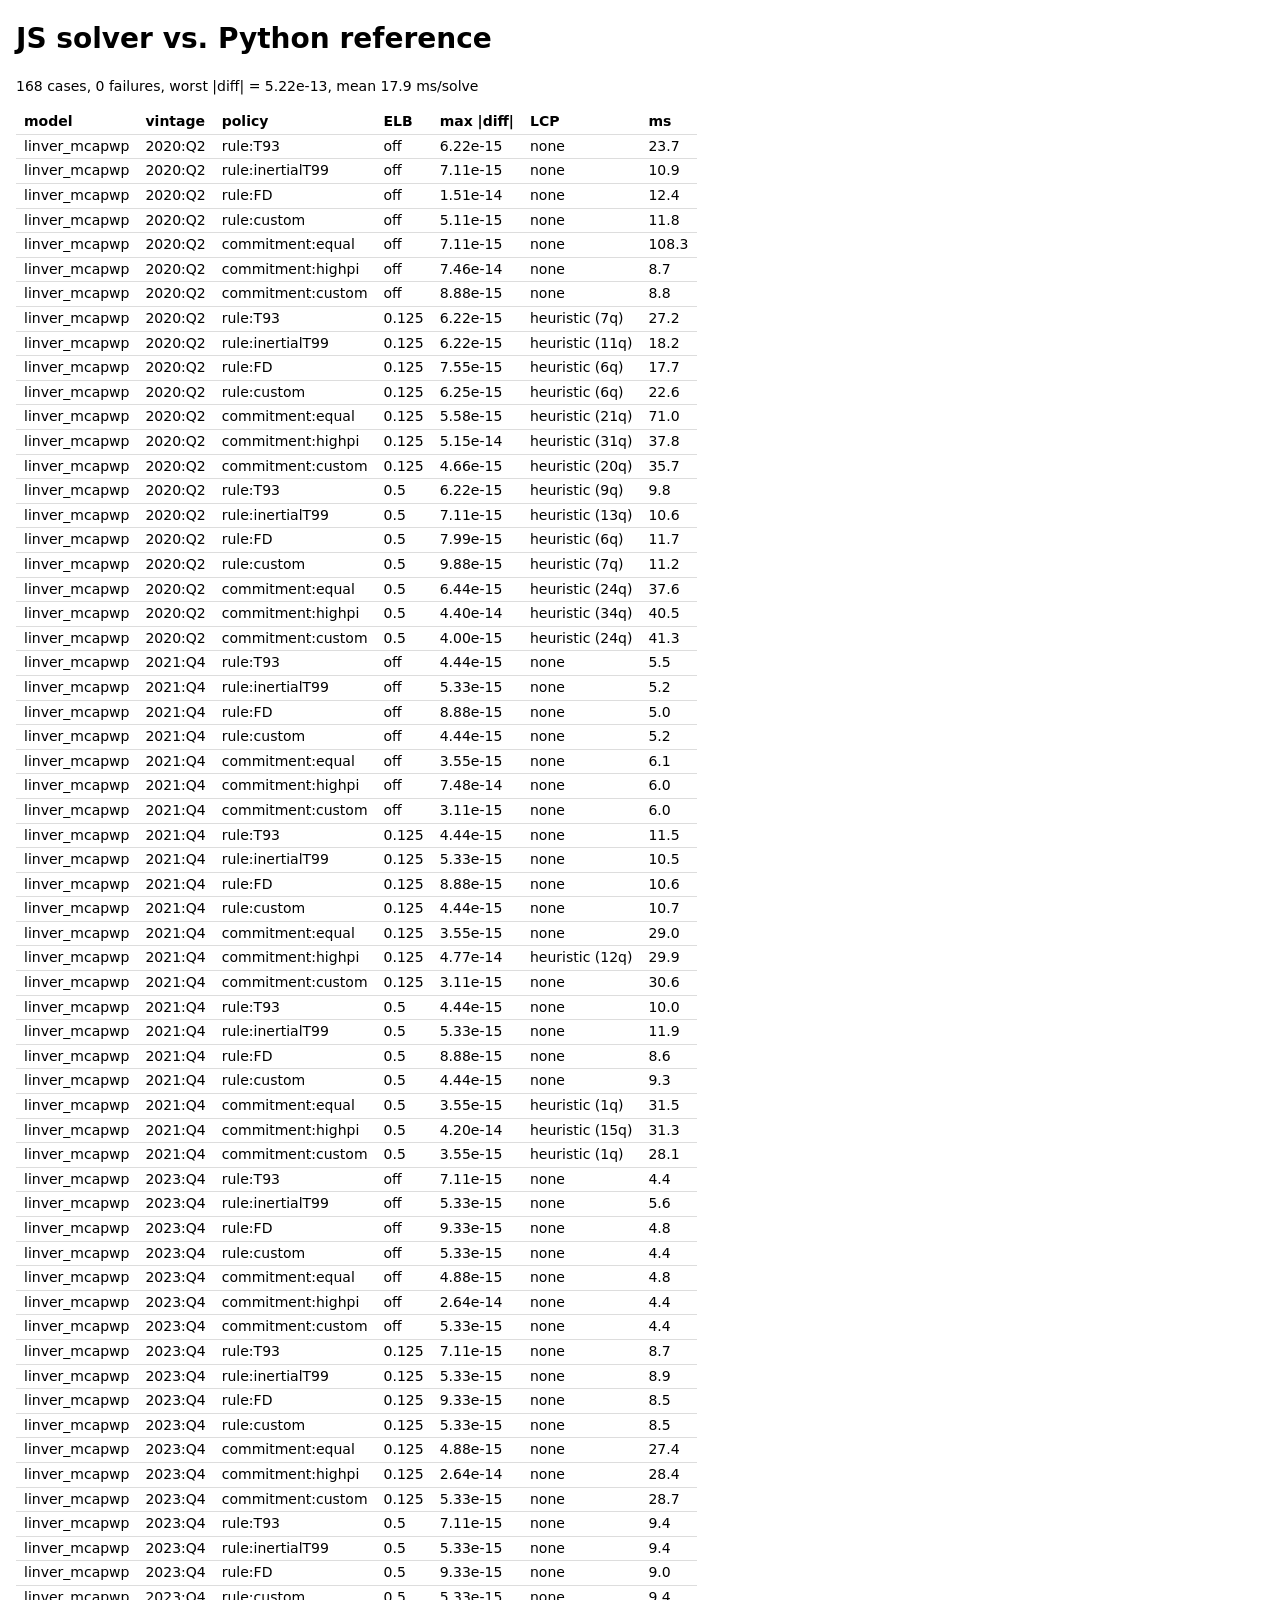
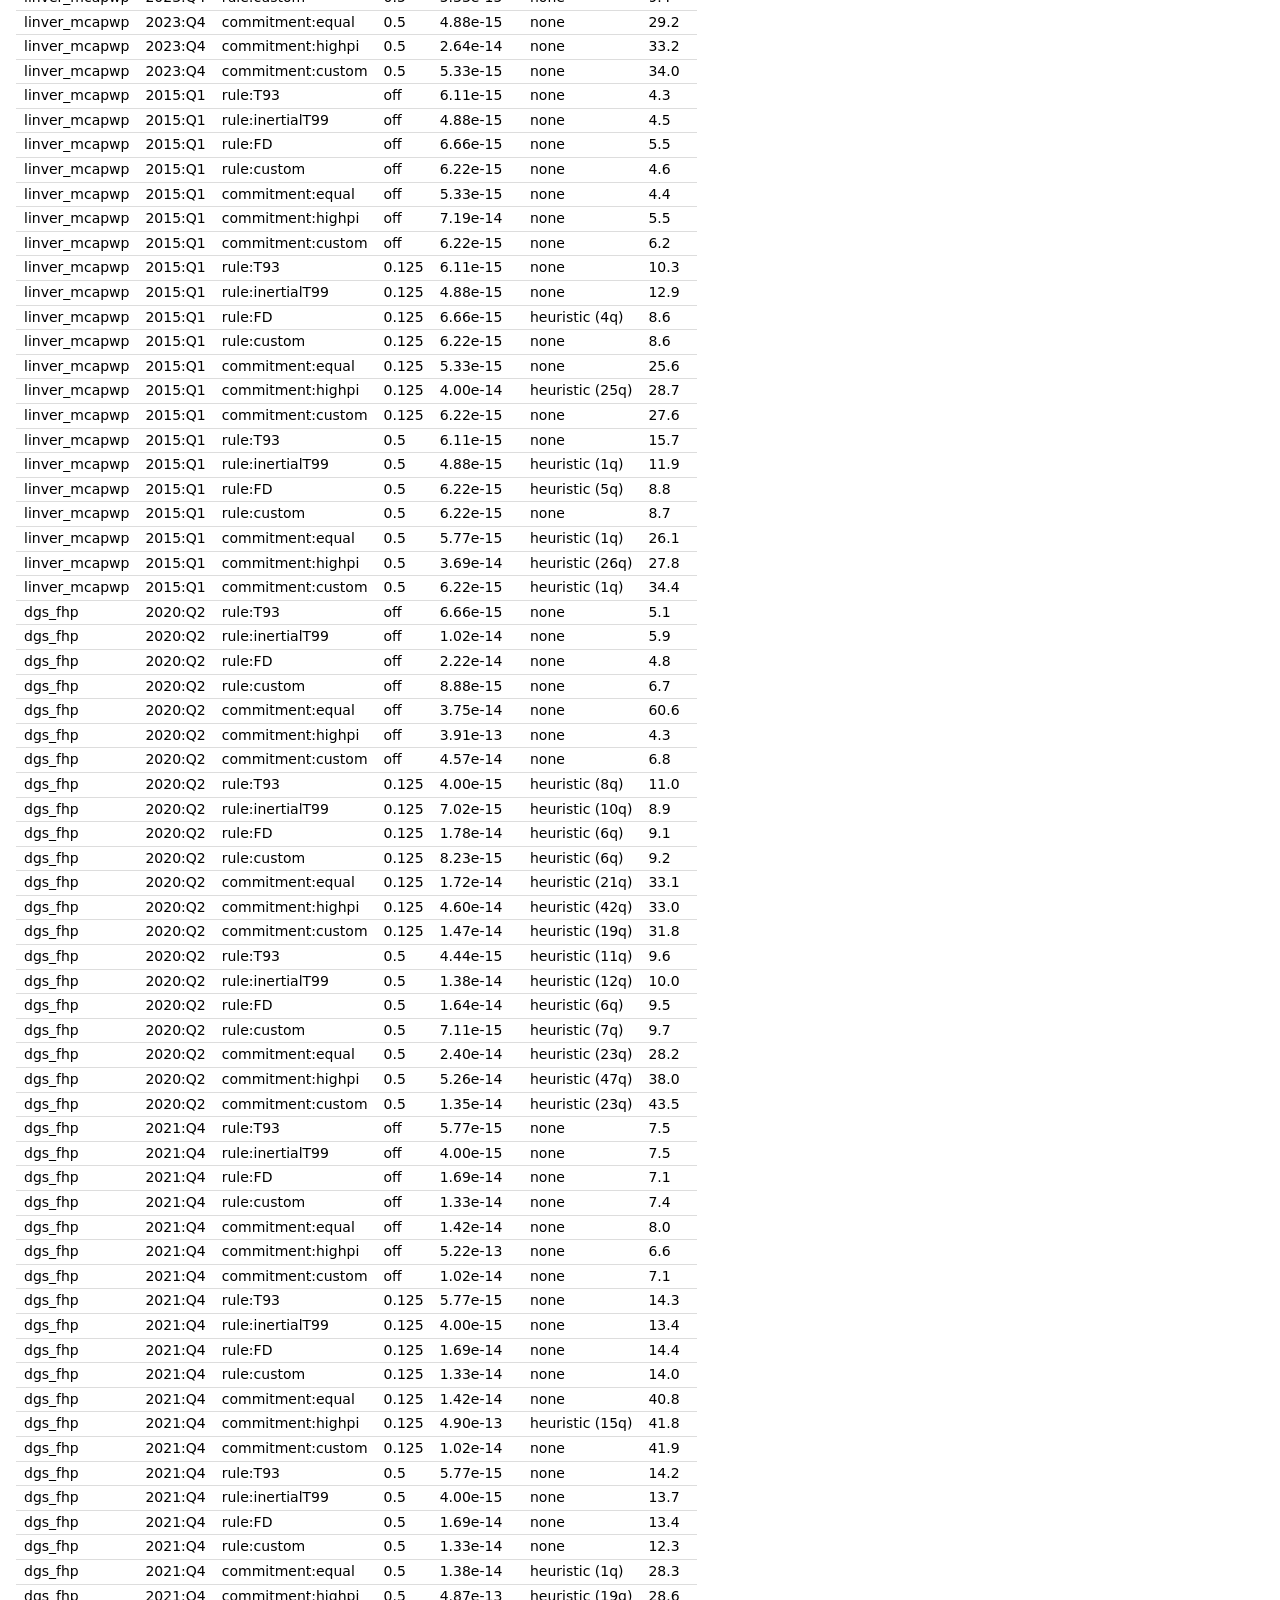
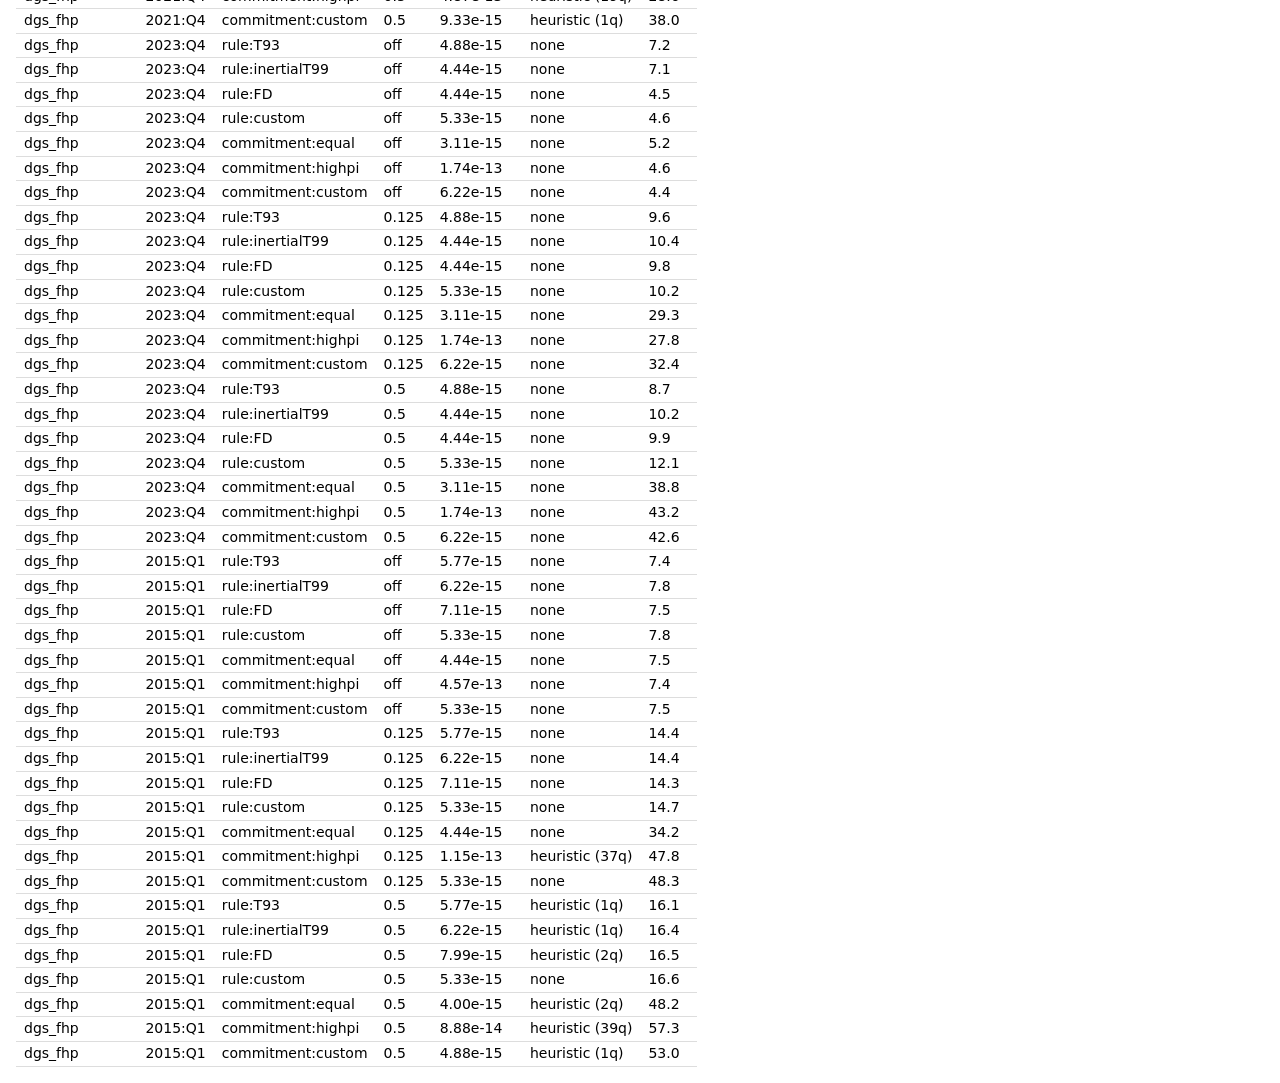
==== tools/test/check.html @ aee214d0 "Add data export, JavaScript solver and Python reference check - tools/export_data.py: model Jacobian" ====
<!doctype html>
<html lang="en">
<head>
<meta charset="utf-8">
<title>Solver check</title>
<style>
  body { font: 14px/1.4 system-ui, sans-serif; margin: 16px; }
  table { border-collapse: collapse; font-variant-numeric: tabular-nums; }
  td, th { padding: 2px 8px; border-bottom: 1px solid #ddd; text-align: left; }
  .fail { color: #b00020; font-weight: 600; }
</style>
</head>
<body>
<h1>JS solver vs. Python reference</h1>
<p id="summary">Running…</p>
<table id="tbl"><thead><tr>
  <th>model</th><th>vintage</th><th>policy</th><th>ELB</th><th>max |diff|</th><th>LCP</th><th>ms</th>
</tr></thead><tbody></tbody></table>
<script type="module">
import { loadMeta, loadModel, loadBaselines } from "../../web/js/data.js";
import { solve, baselineWindow, OUTPUT_VARS } from "../../web/js/solver.js";

const TOL = 1e-6;
const dir = "../../web/data";
const meta = await loadMeta(dir);
const baselines = await loadBaselines(dir, meta);
const ref = await (await fetch("reference.json")).json();
const labels = meta.vintages.map((v) => v.label);
const rows = [];
let worst = 0, nfail = 0, totalMs = 0;

for (const c of ref.cases) {
  const model = await loadModel(dir, meta, c.model);
  const n = labels.indexOf(c.vintage);
  const yb = baselineWindow(baselines[n], meta.vintages[n].t0, meta.T);
  const t = performance.now();
  const out = solve(model, yb, { type: c.policy, ...c.params }, { useElb: c.use_elb, elb: c.elb });
  const ms = performance.now() - t;
  totalMs += ms;
  let d = 0;
  for (const v of OUTPUT_VARS) for (let i = 0; i < meta.T; i++) d = Math.max(d, Math.abs(out.Y[v][i] - c.Y[v][i]));
  worst = Math.max(worst, d);
  const fail = !(d < TOL) || !out.lcp.converged;
  if (fail) nfail++;
  rows.push({ c, d, ms, lcp: out.lcp, fail });
}

document.querySelector("#tbl tbody").innerHTML = rows.map(({ c, d, ms, lcp, fail }) =>
  `<tr class="${fail ? "fail" : ""}"><td>${c.model}</td><td>${c.vintage}</td><td>${c.policy}:${c.name}</td>` +
  `<td>${c.use_elb ? c.elb : "off"}</td><td>${d.toExponential(2)}</td>` +
  `<td>${lcp.method}${lcp.bindingQuarters ? " (" + lcp.bindingQuarters + "q)" : ""}</td><td>${ms.toFixed(1)}</td></tr>`).join("");
const summary = `${ref.cases.length} cases, ${nfail} failures, worst |diff| = ${worst.toExponential(2)}, ` +
  `mean ${(totalMs / ref.cases.length).toFixed(1)} ms/solve`;
document.getElementById("summary").textContent = summary;
window.CHECK = { summary, nfail, worst, rows: rows.map((r) => ({ ...r, c: undefined, key: `${r.c.model} ${r.c.vintage} ${r.c.policy}:${r.c.name} ${r.c.use_elb ? r.c.elb : "off"}` })) };
</script>
</body>
</html>
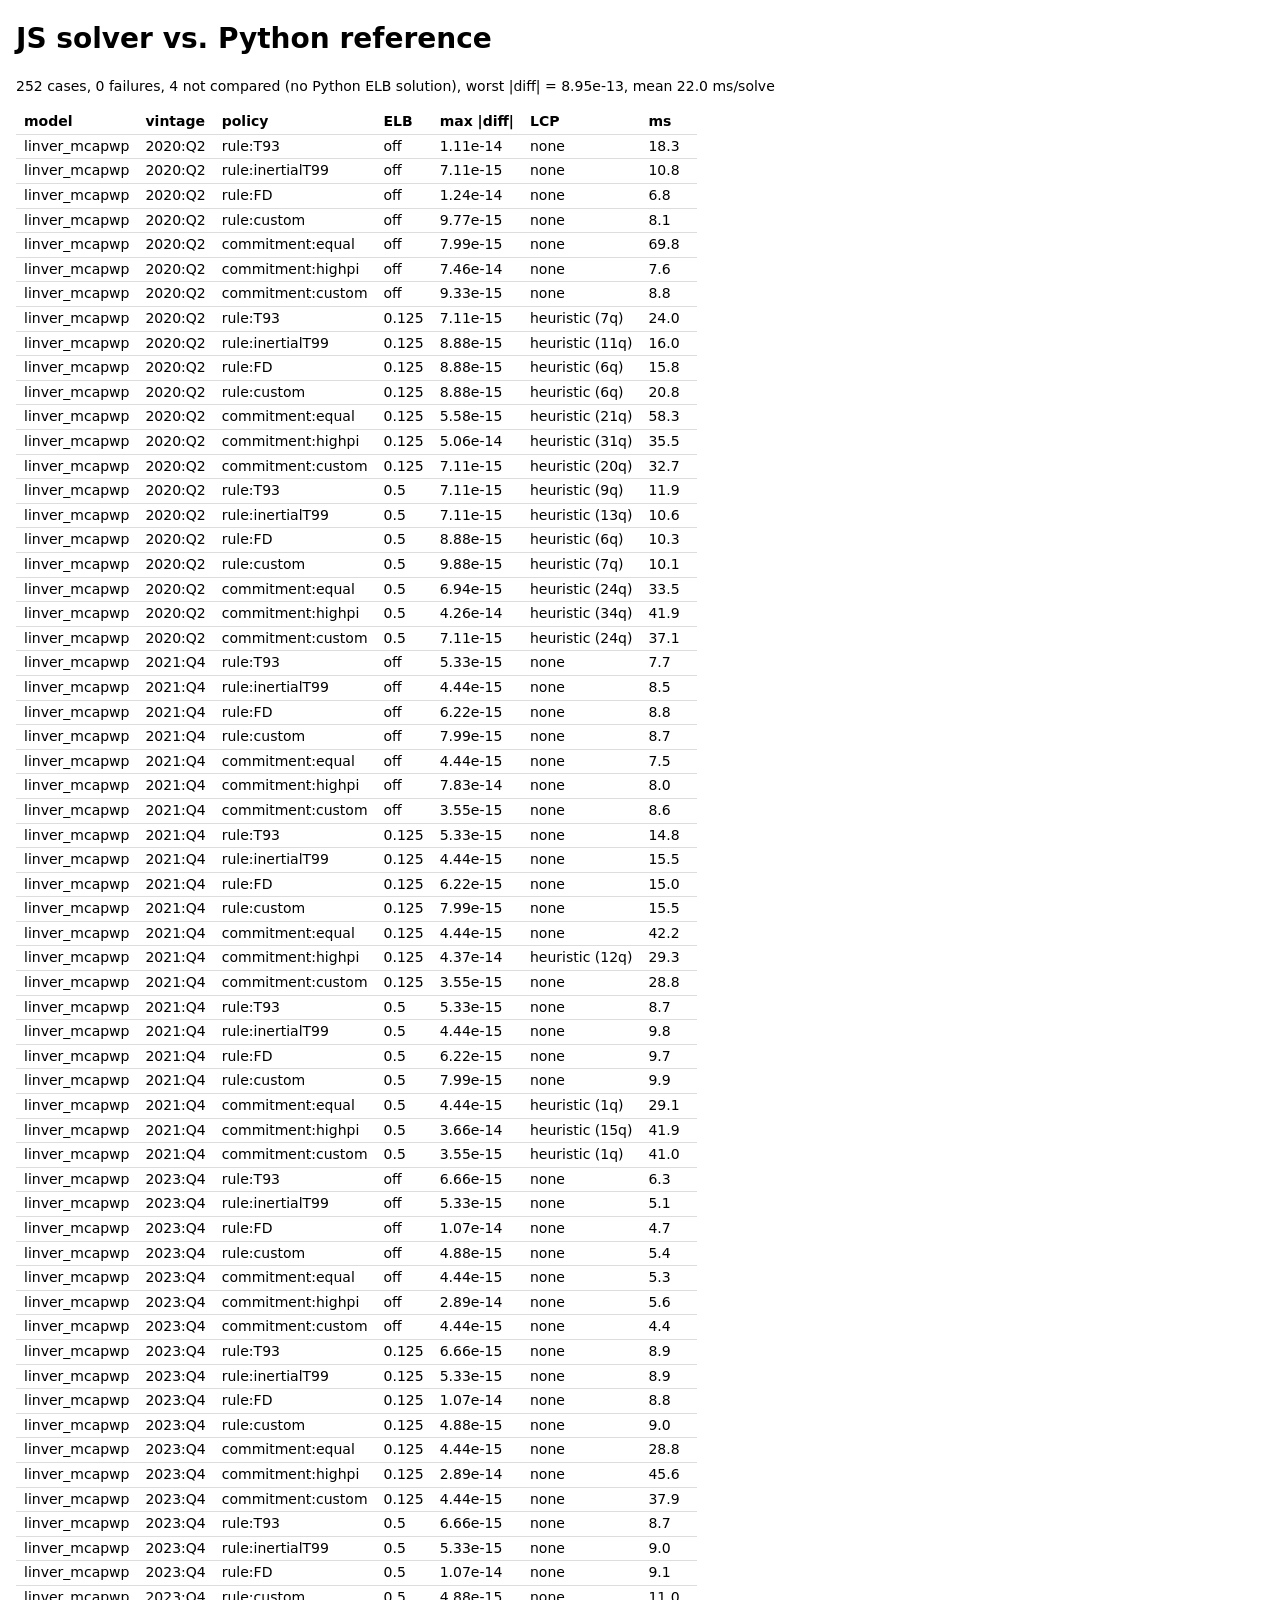
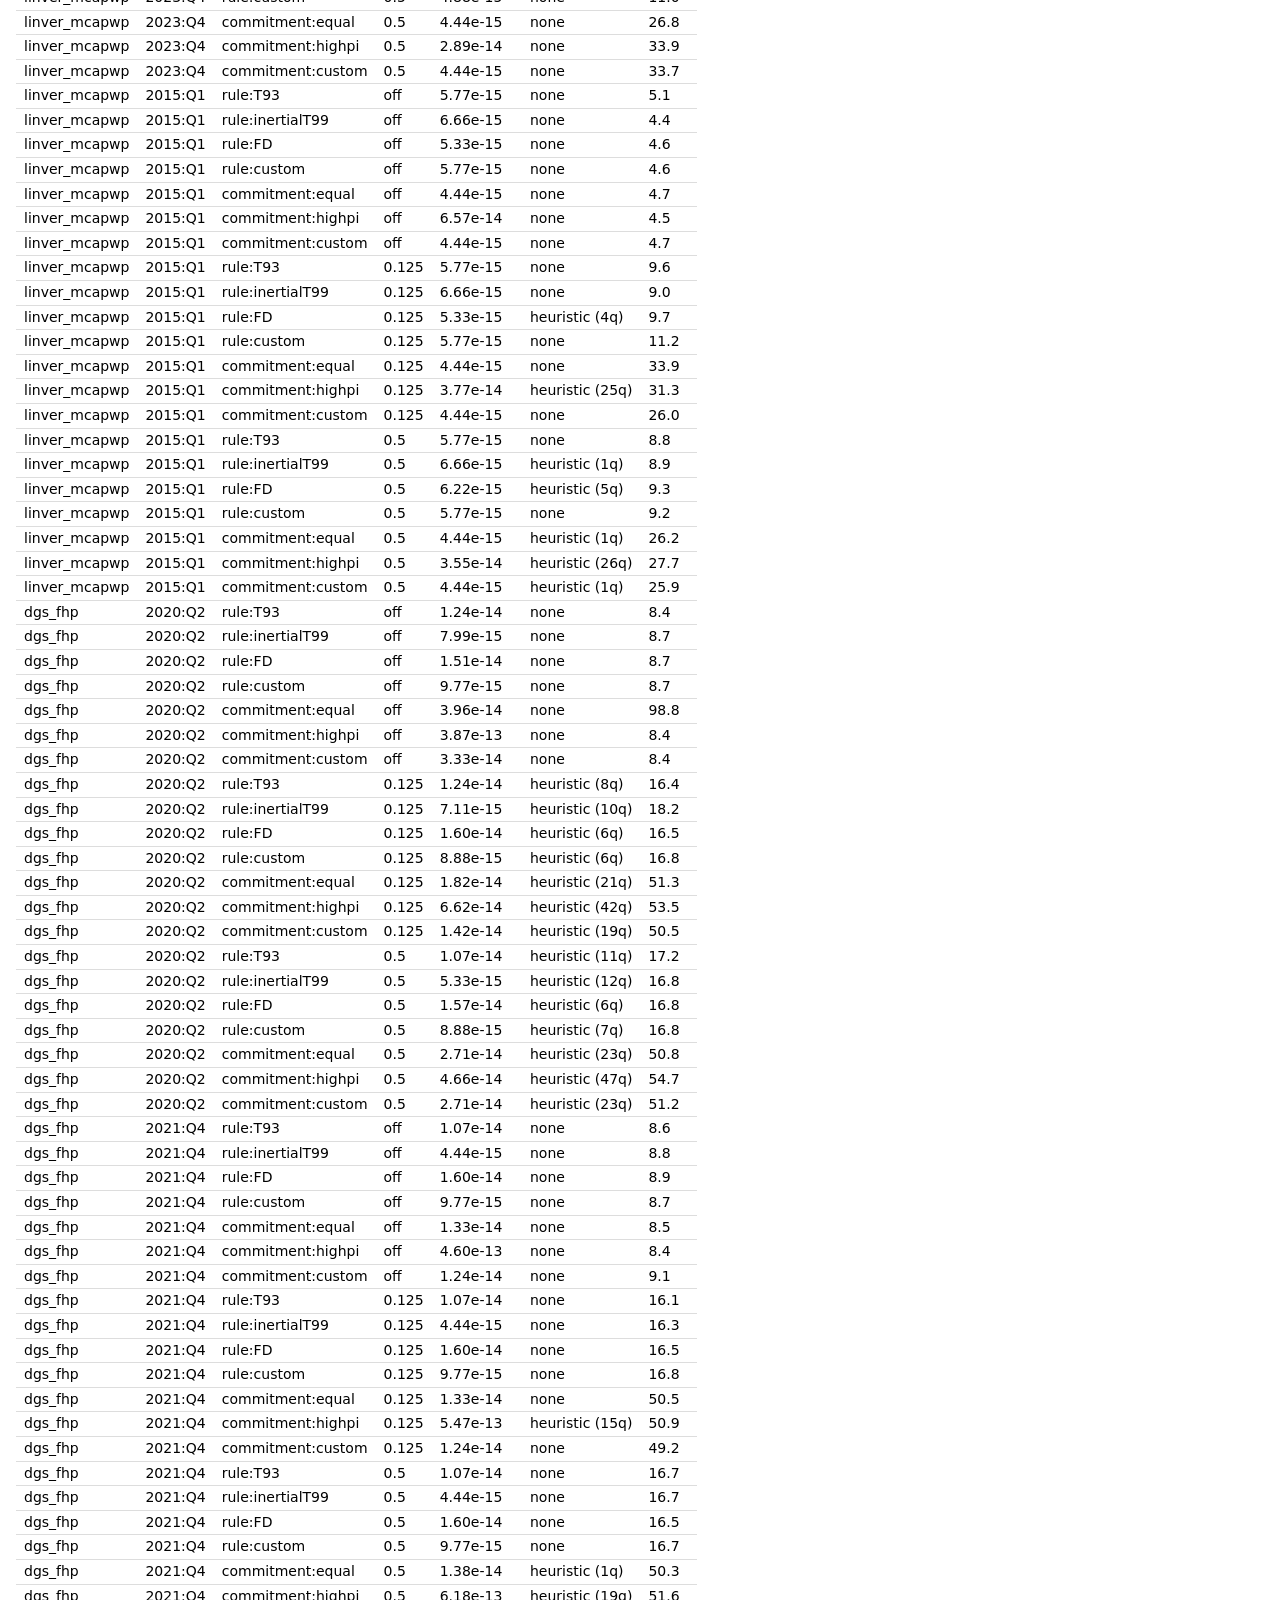
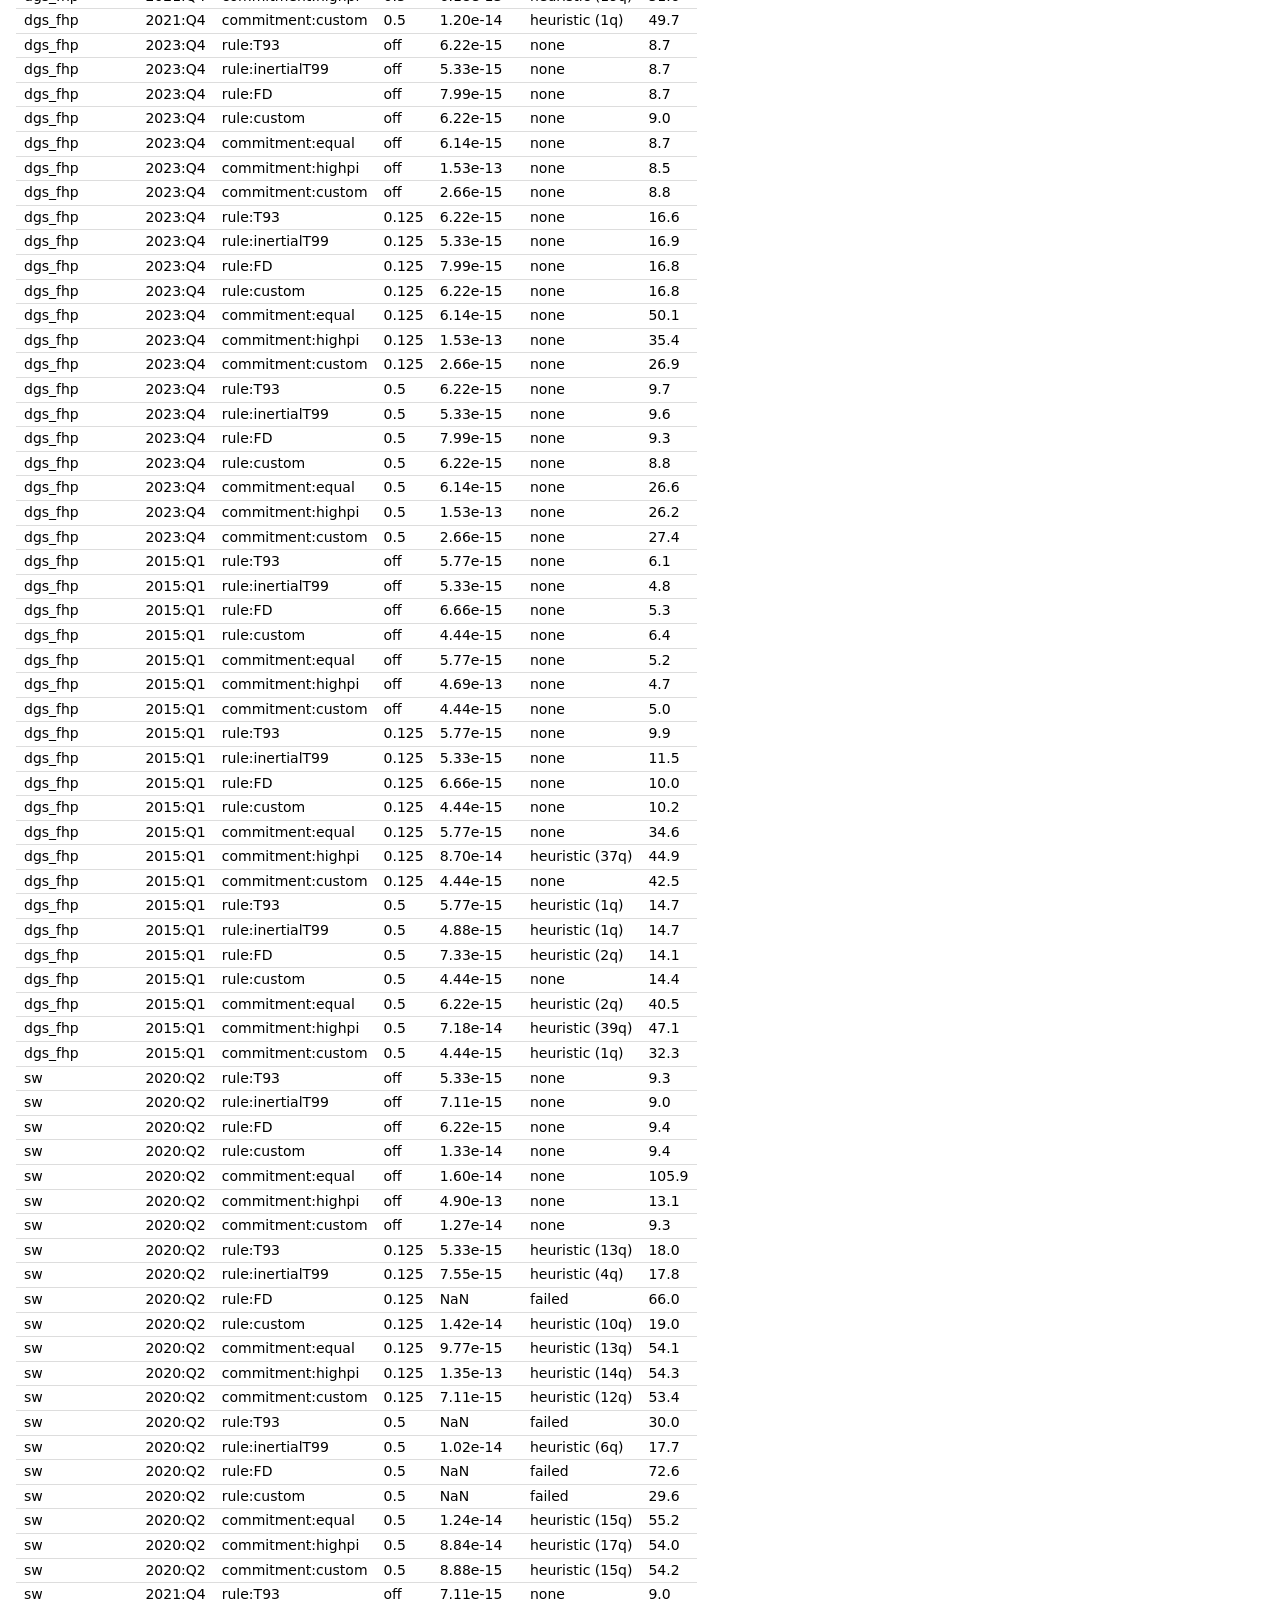
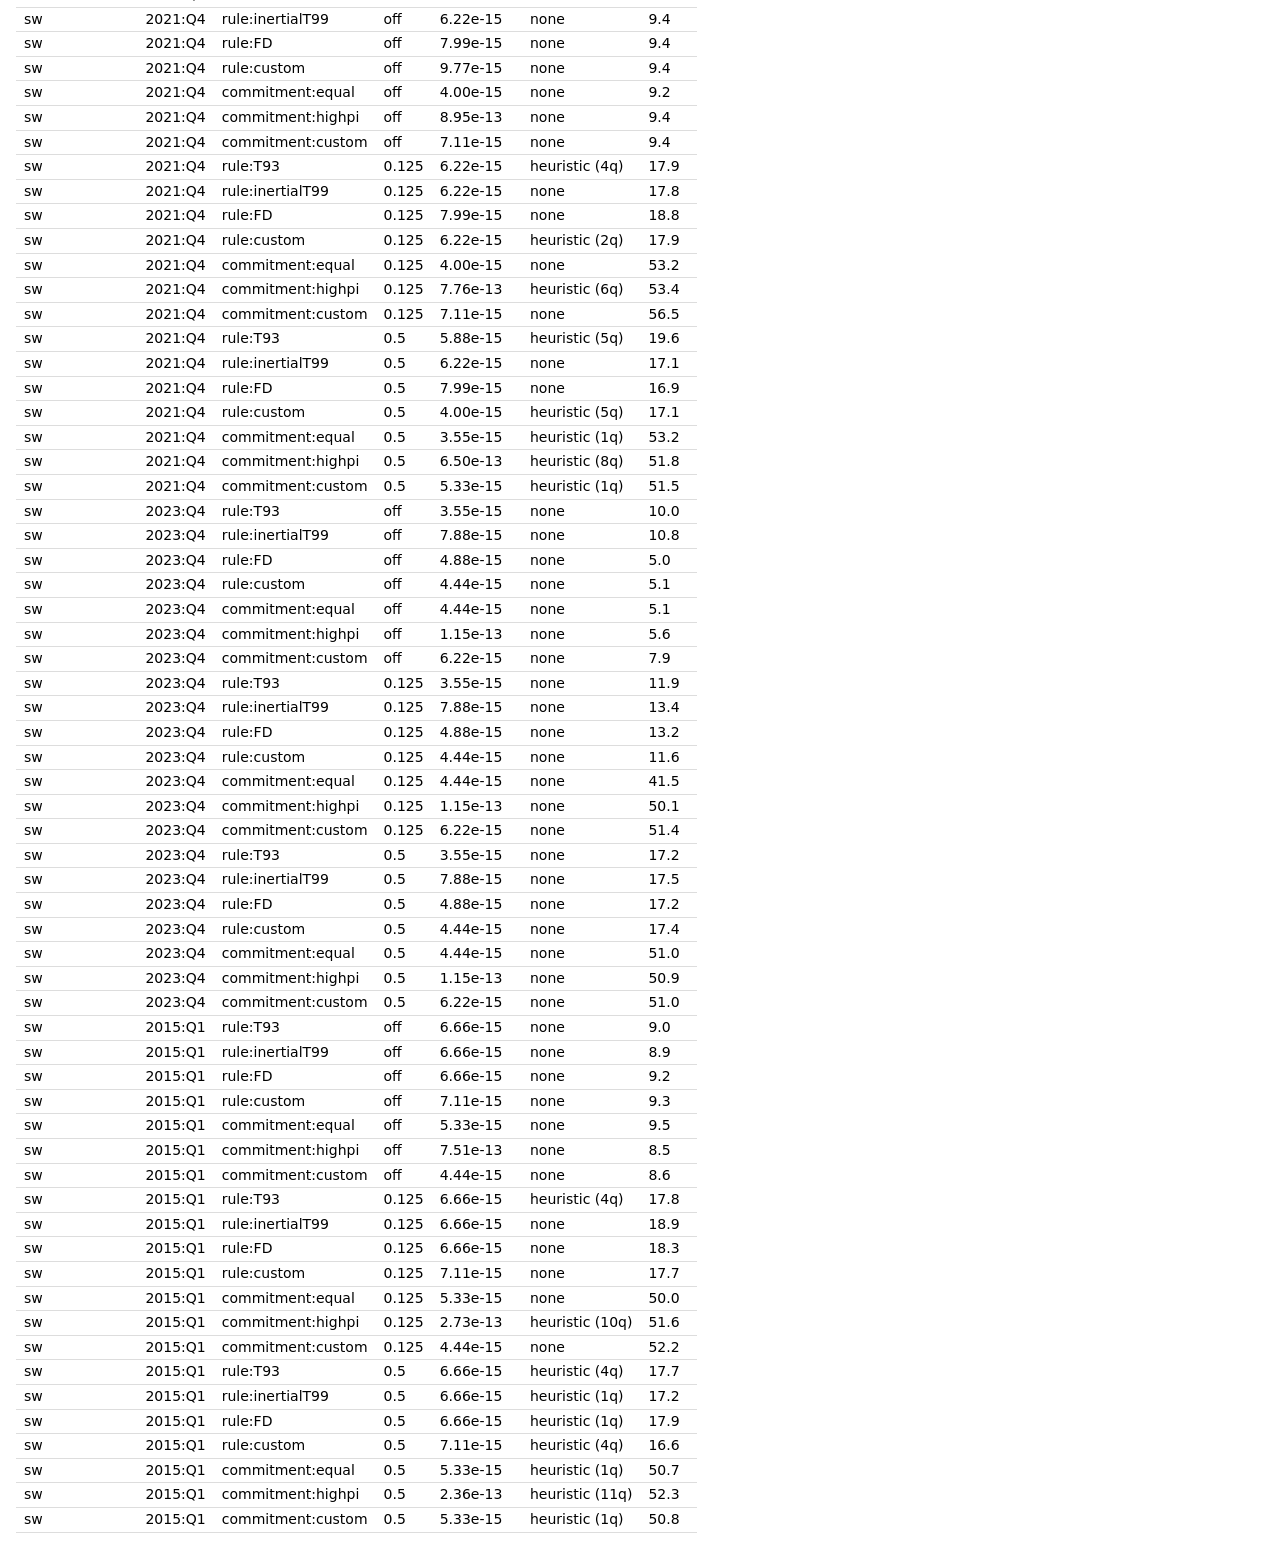
==== commit 330be257: "Unified SEP database, Smets-Wouters model, GDP growth panel - Export baselines from data/sep_data.ma" ====
--- a/tools/test/check.html
+++ b/tools/test/check.html
@@ -18,7 +18,7 @@
 </tr></thead><tbody></tbody></table>
 <script type="module">
 import { loadMeta, loadModel, loadBaselines } from "../../web/js/data.js";
-import { solve, baselineWindow, OUTPUT_VARS } from "../../web/js/solver.js";
+import { solve, baselineWindow, OUTPUT_VARS, DEVIATION_VARS } from "../../web/js/solver.js";
 
 const TOL = 1e-6;
 const dir = "../../web/data";
@@ -27,7 +27,7 @@
 const ref = await (await fetch("reference.json")).json();
 const labels = meta.vintages.map((v) => v.label);
 const rows = [];
-let worst = 0, nfail = 0, totalMs = 0;
+let worst = 0, nfail = 0, nskip = 0, totalMs = 0;
 
 for (const c of ref.cases) {
   const model = await loadModel(dir, meta, c.model);
@@ -39,17 +39,20 @@
   totalMs += ms;
   let d = 0;
   for (const v of OUTPUT_VARS) for (let i = 0; i < meta.T; i++) d = Math.max(d, Math.abs(out.Y[v][i] - c.Y[v][i]));
-  worst = Math.max(worst, d);
-  const fail = !(d < TOL) || !out.lcp.converged;
+  for (const v of DEVIATION_VARS) for (let i = 0; i < meta.T; i++) d = Math.max(d, Math.abs(out.D[v][i] - c.Y[v][i]));
+  // Cases the Python reference could not solve (no ELB solution found) are not compared; they are listed.
+  const skipped = c.converged === false;
+  const fail = skipped ? false : (!(d < TOL) || !out.lcp.converged);
   if (fail) nfail++;
-  rows.push({ c, d, ms, lcp: out.lcp, fail });
+  if (skipped) nskip++; else worst = Math.max(worst, d);
+  rows.push({ c, d: skipped ? NaN : d, ms, lcp: out.lcp, fail, skipped });
 }
 
 document.querySelector("#tbl tbody").innerHTML = rows.map(({ c, d, ms, lcp, fail }) =>
   `<tr class="${fail ? "fail" : ""}"><td>${c.model}</td><td>${c.vintage}</td><td>${c.policy}:${c.name}</td>` +
   `<td>${c.use_elb ? c.elb : "off"}</td><td>${d.toExponential(2)}</td>` +
   `<td>${lcp.method}${lcp.bindingQuarters ? " (" + lcp.bindingQuarters + "q)" : ""}</td><td>${ms.toFixed(1)}</td></tr>`).join("");
-const summary = `${ref.cases.length} cases, ${nfail} failures, worst |diff| = ${worst.toExponential(2)}, ` +
+const summary = `${ref.cases.length} cases, ${nfail} failures, ${nskip} not compared (no Python ELB solution), worst |diff| = ${worst.toExponential(2)}, ` +
   `mean ${(totalMs / ref.cases.length).toFixed(1)} ms/solve`;
 document.getElementById("summary").textContent = summary;
 window.CHECK = { summary, nfail, worst, rows: rows.map((r) => ({ ...r, c: undefined, key: `${r.c.model} ${r.c.vintage} ${r.c.policy}:${r.c.name} ${r.c.use_elb ? r.c.elb : "off"}` })) };
